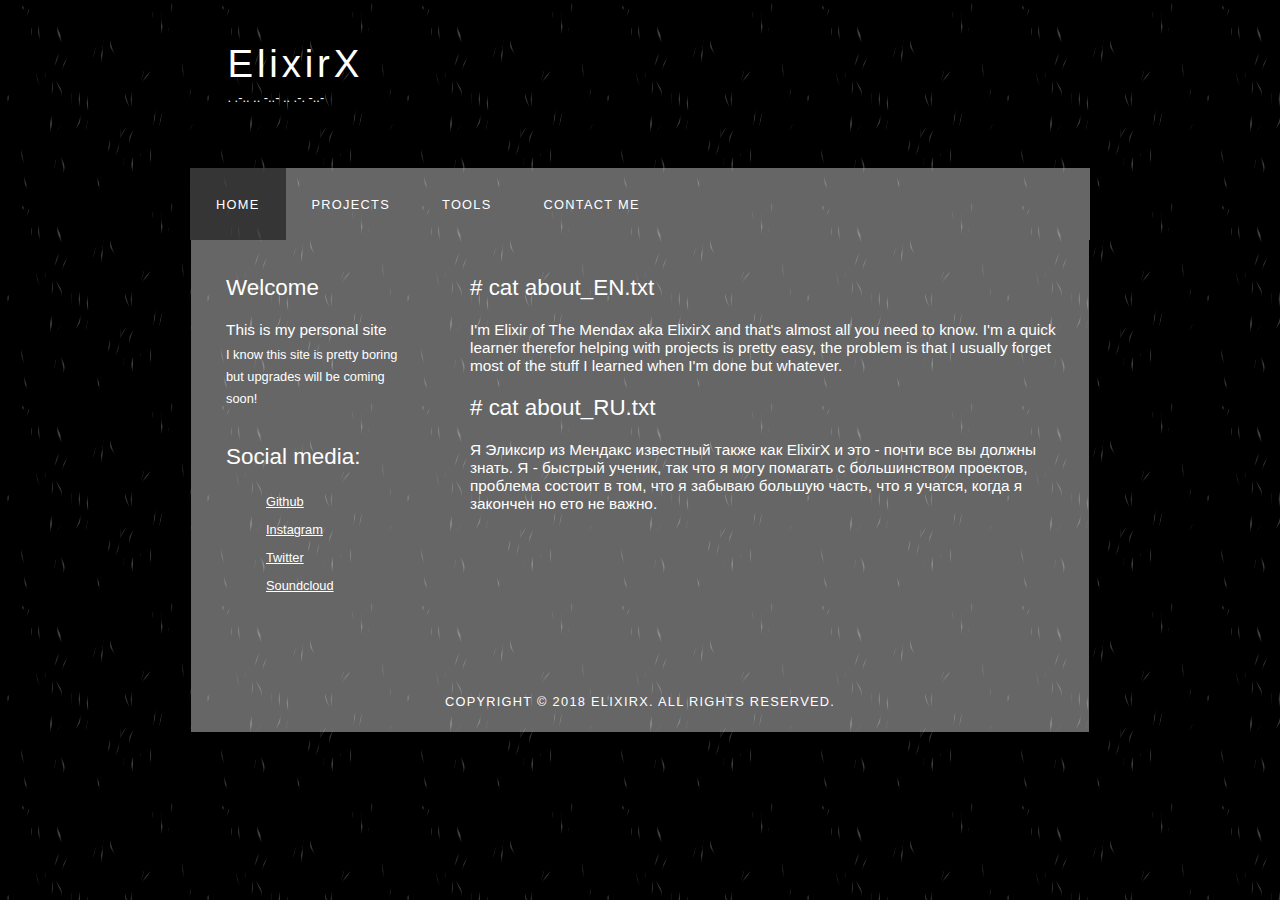
==== index.html @ a1161de3 "Initial commit" ====
<!DOCTYPE HTML>
<html>

<head>
  <title>ElixirX  | Home</title>
  <meta charset="utf-8">
  <link rel="stylesheet" type="text/css" href="assets/style.css" title="style" />
</head>

<body>
  <div id="main">
    <div id="header">
      <div id="logo">
        <div id="logo_text">
          <h1><a href="home.html">Elixir<span class="logo_colour">X</span></a></h1>
          <h2>. .-.. .. -..- .. .-. -..-</h2>
        </div>
      </div>
      <div id="menubar">
        <ul id="menu">
          <li class="selected"><a href="index.html">Home</a></li>
          <li><a href="projects.html">Projects</a></li>
          <li><a href="tools.html">Tools</a></li>
          <li><a href="contactMe.html">Contact me</a></li>
        </ul>
      </div>
    </div>
    <div id="site_content">
      <div class="sidebar">
        <h3>Welcome</h3>
        <h4>This is my personal site</h4>
        <p>I know this site is pretty boring but upgrades will be coming soon!</p>
        <h3>Social media:</h3>
        <ul>
          <li><a target="_blank" href="https://github.com/elixirx">Github</a></li>
          <li><a target="_blank" href="https://instagram.com/fuzzymcfluffy">Instagram</a></li>
          <li><a target="_blank" href="https://twitter.com/xrixile">Twitter</a></li>
          <li><a target="_blank" href="https://soundcloud.com/elixirx">Soundcloud</a></li>
        </ul>
      </div>
      <div id="content">
        <h1># cat about_EN.txt</h1>
        <h4>I'm Elixir of The Mendax aka ElixirX and that's almost all you need to know. I'm a quick learner therefor helping with projects is pretty easy, the problem is that I usually forget most of the stuff I learned when I'm done but whatever.</h4>

        <h1># cat about_RU.txt</h1>
        <h4>Я Эликсир из Мендакс известный также как ElixirX и это - почти все вы должны знать. Я - быстрый ученик, так что я могу помагать с большинством проектов, проблема состоит в том, что я забываю большую часть, что я учатся, когда я закончен но ето не важно.</h4>
      </div>
    </div>
    <div id="footer">
      Copyright &copy; 2018 ElixirX. All rights reserved.
    </div>
  </div>
</body>
</html>
---- assets/style.css ----
html
{ height: 100%;}

*
{ margin: 0;
  padding: 0;}

body
{ font: normal .80em 'trebuchet ms', arial, sans-serif;
  background: #F0EFE2 url(background.png) repeat;
  color: #FFF;}

p
{ padding: 0 0 20px 0;
  line-height: 1.7em;}

h1, h2, h3, h4 
{ font: normal 175% 'century gothic', arial, sans-serif;
  color: #FFF;
  margin: 0 0 15px 0;
  padding: 15px 0 5px 0;}

h2
{ font: normal 175% 'century gothic', arial, sans-serif;
  color: #FFF;}

h4
{ margin: 0;
  padding: 0 0 5px 0;
  font: normal 120% arial, sans-serif;
  color: #FFF;}

a, a:hover
{ outline: none;
  text-decoration: underline;
  color: #FFF;}

a:hover
{ text-decoration: none;}

ul
{ margin: 2px 0 22px 17px;}

ul li
{ list-style-type: circle;
  margin: 0 0 6px 0; 
  padding: 0 0 4px 5px;}

#main, #logo, #menubar, #site_content, #footer
{ margin-left: auto; 
  margin-right: auto;}

#header
{ background: transparent;
  height: 240px;}

#logo
{ width: 825px;
  position: relative;
  height: 168px;}

#logo #logo_text 
{ position: absolute; 
  top: 20px;
  left: 0;}

#logo h1, #logo h2
{ font: normal 300% 'century gothic', arial, sans-serif;
  border-bottom: 0;
  text-transform: none;
  margin: 0;}

#logo_text h1, #logo_text h1 a, #logo_text h1 a:hover 
{ padding: 22px 0 0 0;
  color: #FFF;
  letter-spacing: 0.1em;
  text-decoration: none;}

#logo_text h1 a .logo_colour
{ color: #FFF;}

#logo_text h2
{ font-size: 100%;
  padding: 4px 0 0 0;
  color: #FFF;}

#menubar
{ width: 900px;
  height: 72px;
  padding: 0;
  background: transparent url(transparent_light.png) repeat;} 

ul#menu, ul#menu li
{ float: left;
  margin: 0; 
  padding: 0;}

ul#menu li
{ list-style: none;}

ul#menu li a
{ letter-spacing: 0.1em;
  font: normal 100% arial, sans-serif;
  display: block; 
  float: left; 
  height: 37px;
  padding: 29px 26px 6px 26px;
  text-align: center;
  color: #FFF;
  text-transform: uppercase;
  text-decoration: none;
  background: transparent;} 

ul#menu li a:hover, ul#menu li.selected a, ul#menu li.selected a:hover
{ color: #FFF;
  background: transparent url(transparent.png) repeat;}

#site_content
{ width: 854px;
  overflow: hidden;
  margin: 0 auto 0 auto;
  padding: 20px 24px 20px 20px;
  background: transparent url(transparent_light.png) repeat;} 

.sidebar
{ float: left;
  width: 190px;
  padding: 0 15px 20px 15px;}

.sidebar ul
{ width: 178px; 
  padding: 4px 0 0 0; 
  margin: 4px 0 30px 0;}

.sidebar li
{ list-style: none; 
  padding: 0 0 7px 0; }

.sidebar li a, .sidebar li a:hover
{ padding: 0 0 0 40px;
  display: block;
  background: transparent url(link.png) no-repeat left center;} 

.sidebar li a.selected
{ color: #444;
  text-decoration: none;} 

#content
{ text-align: left;
  float: right;
  width: 595px;
  padding: 0;}

#content ul
{ margin: 2px 0 22px 0px;}

#content ul li
{ list-style-type: none;
  margin: 0 0 6px 0; 
  padding: 0 0 4px 25px;
  line-height: 1.5em;}

#footer
{ width: 898px;
  font: normal 100% 'lucida sans unicode', arial, sans-serif;
  height: 33px;
  padding: 24px 0 5px 0;
  text-align: center; 
  background: transparent url(transparent_light.png) repeat;
  color: #FFF;
  text-transform: uppercase;
  letter-spacing: 0.1em;}
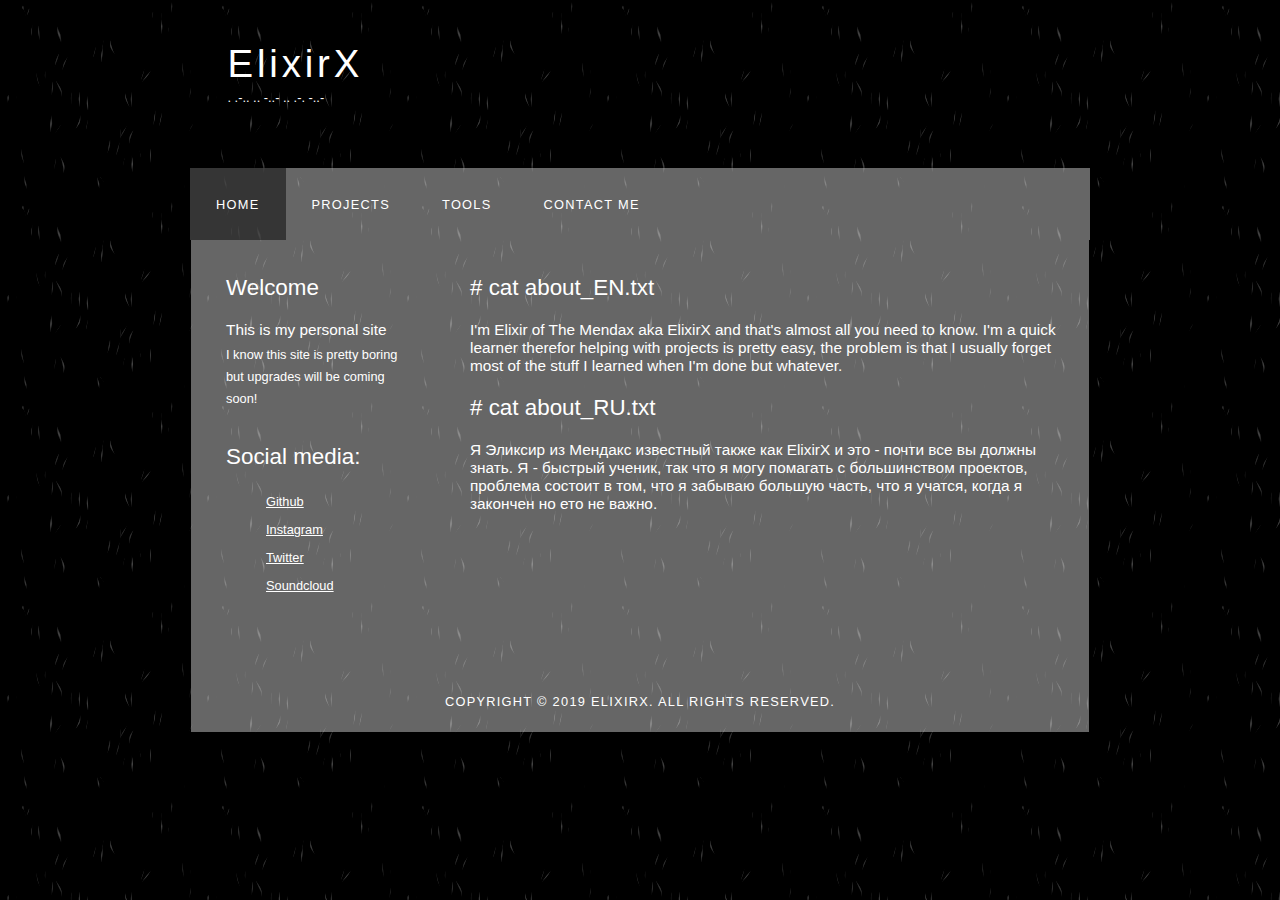
==== commit 05e4b45d: "Update index.html" ====
--- a/index.html
+++ b/index.html
@@ -47,7 +47,7 @@
       </div>
     </div>
     <div id="footer">
-      Copyright &copy; 2018 ElixirX. All rights reserved.
+      Copyright &copy; 2019 ElixirX. All rights reserved.
     </div>
   </div>
 </body>
